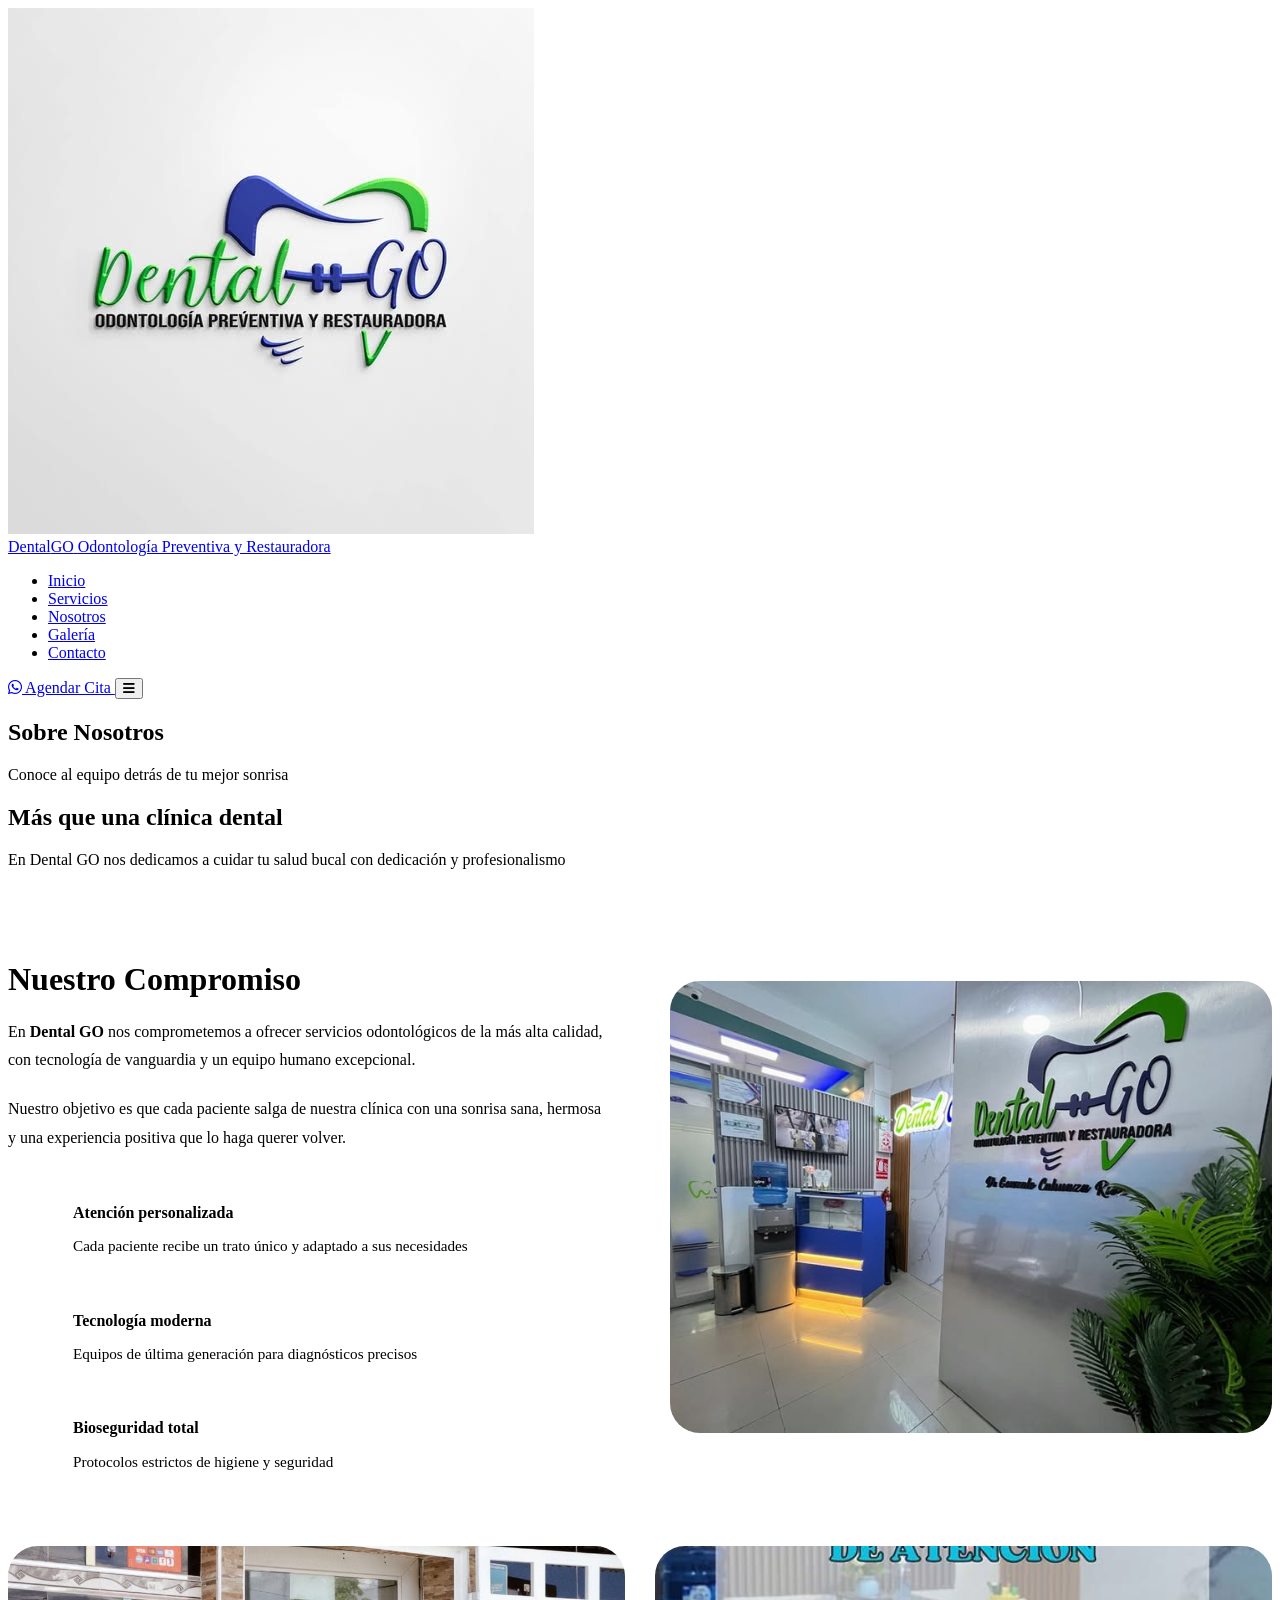
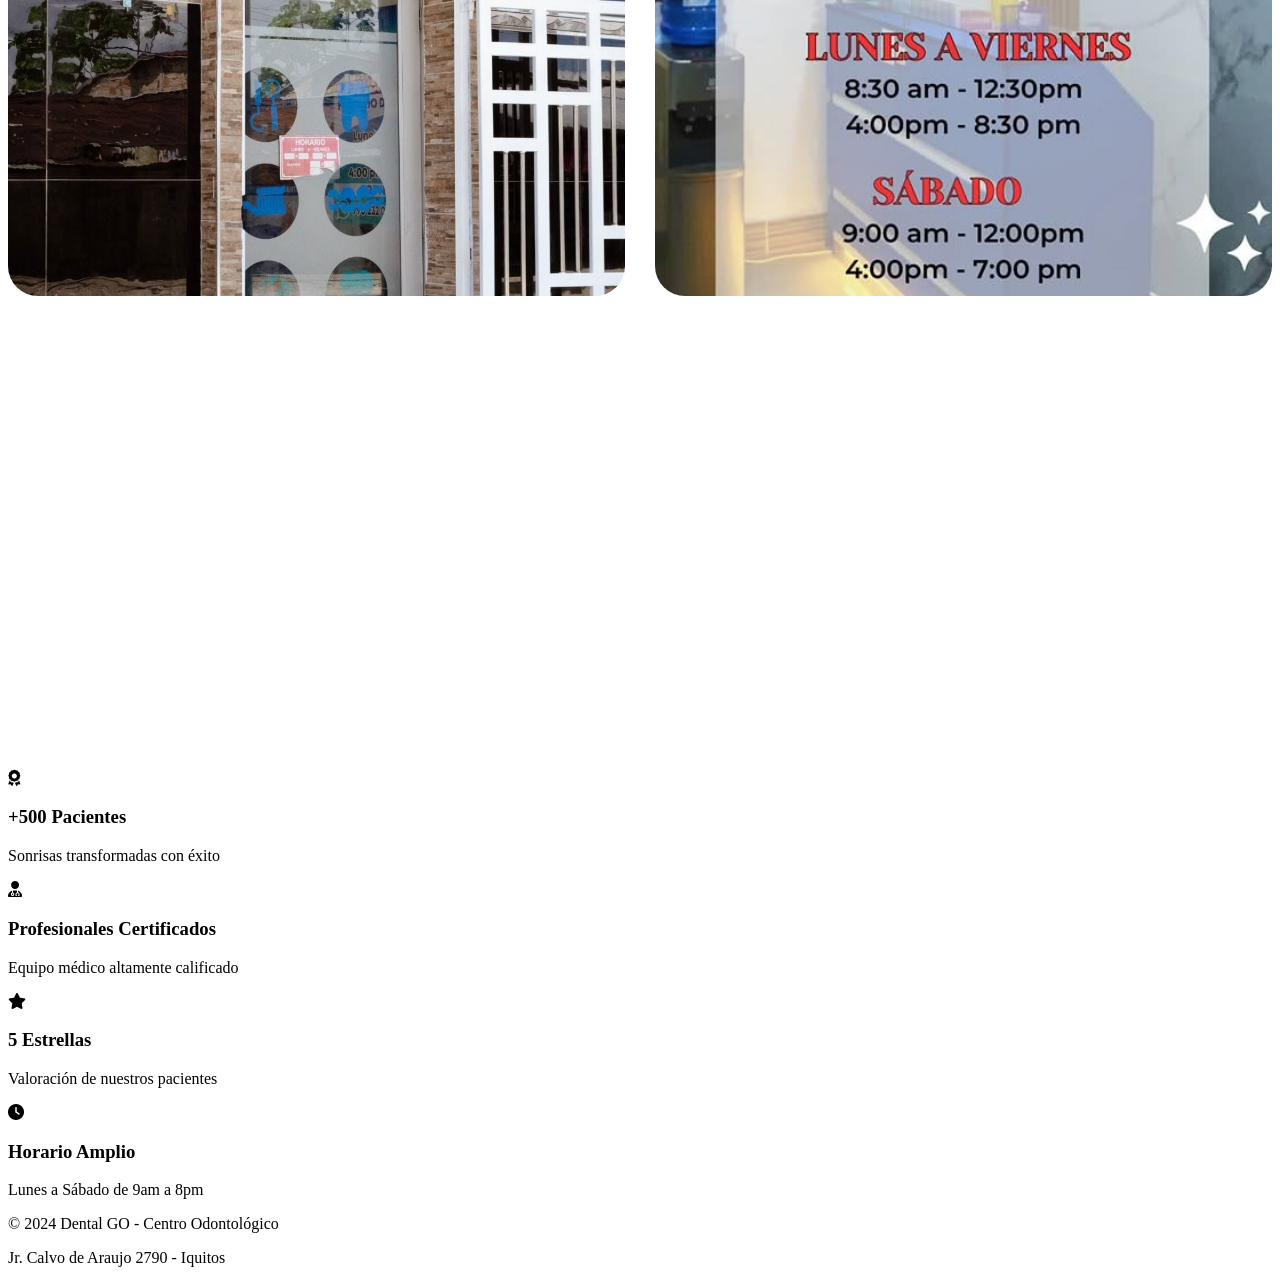
==== nosotros.html @ e7046953 "Sitio web completo Dental GO" ====
<!doctype html>
<html lang="es">
  <head>
    <meta charset="UTF-8" />
    <meta name="viewport" content="width=device-width, initial-scale=1.0" />
    <title>Nosotros - Dental GO</title>
    <link
      href="https://fonts.googleapis.com/css2?family=Poppins:wght@300;400;500;600;700;800&family=Dancing+Script:wght@700&display=swap"
      rel="stylesheet"
    />
    <link
      rel="stylesheet"
      href="https://cdnjs.cloudflare.com/ajax/libs/font-awesome/6.5.1/css/all.min.css"
    />
    <link rel="stylesheet" href="css/estilo.css" />
  </head>
  <body>
    <header class="header" id="header">
      <div class="container">
        <div class="header-contenido">
          <a href="index.html" class="logo">
            <img src="img/logo.jpg" alt="Dental GO Logo" class="logo-imagen" />
            <div class="logo-texto">
              <span class="logo-nombre"
                >Dental<span class="destacado">GO</span></span
              >
              <span class="logo-slogan"
                >Odontología Preventiva y Restauradora</span
              >
            </div>
          </a>
          <nav class="nav-principal" id="navPrincipal">
            <ul class="nav-menu">
              <li><a href="index.html">Inicio</a></li>
              <li><a href="servicios.html">Servicios</a></li>
              <li><a href="nosotros.html" class="activo">Nosotros</a></li>
              <li><a href="galeria.html">Galería</a></li>
              <li><a href="contacto.html">Contacto</a></li>
            </ul>
          </nav>
          <div class="acciones-header">
            <a
              href="https://wa.me/51990232032"
              target="_blank"
              class="btn-cita"
            >
              <i class="fab fa-whatsapp"></i> Agendar Cita
            </a>
            <button class="btn-menu-mobile" id="btnMenuMobile">
              <i class="fas fa-bars"></i>
            </button>
          </div>
        </div>
      </div>
    </header>

    <section class="pagina-hero">
      <div class="container">
        <h1>Sobre Nosotros</h1>
        <p>Conoce al equipo detrás de tu mejor sonrisa</p>
      </div>
    </section>

    <section class="pagina-contenido">
      <div class="container">
        <div class="seccion-encabezado">
          <h2>Más que una clínica dental</h2>
          <p>
            En Dental GO nos dedicamos a cuidar tu salud bucal con dedicación y
            profesionalismo
          </p>
        </div>

        <div
          style="
            display: grid;
            grid-template-columns: 1fr 1fr;
            gap: 60px;
            align-items: center;
            margin-top: 60px;
          "
        >
          <div>
            <h3
              style="
                color: var(--azul-primario);
                font-size: 2rem;
                margin-bottom: 20px;
              "
            >
              Nuestro Compromiso
            </h3>
            <p
              style="
                color: var(--gris-texto);
                line-height: 1.8;
                margin-bottom: 20px;
              "
            >
              En <strong>Dental GO</strong> nos comprometemos a ofrecer
              servicios odontológicos de la más alta calidad, con tecnología de
              vanguardia y un equipo humano excepcional.
            </p>
            <p
              style="
                color: var(--gris-texto);
                line-height: 1.8;
                margin-bottom: 30px;
              "
            >
              Nuestro objetivo es que cada paciente salga de nuestra clínica con
              una sonrisa sana, hermosa y una experiencia positiva que lo haga
              querer volver.
            </p>

            <div style="display: grid; gap: 20px">
              <div style="display: flex; gap: 15px; align-items: start">
                <div
                  style="
                    width: 50px;
                    height: 50px;
                    background: var(--gradiente-verde);
                    border-radius: 12px;
                    display: flex;
                    align-items: center;
                    justify-content: center;
                    color: white;
                    font-size: 1.3rem;
                    flex-shrink: 0;
                  "
                >
                  <i class="fas fa-check"></i>
                </div>
                <div>
                  <h4 style="color: var(--azul-primario); margin-bottom: 5px">
                    Atención personalizada
                  </h4>
                  <p style="color: var(--gris-texto); font-size: 0.95rem">
                    Cada paciente recibe un trato único y adaptado a sus
                    necesidades
                  </p>
                </div>
              </div>
              <div style="display: flex; gap: 15px; align-items: start">
                <div
                  style="
                    width: 50px;
                    height: 50px;
                    background: var(--gradiente-verde);
                    border-radius: 12px;
                    display: flex;
                    align-items: center;
                    justify-content: center;
                    color: white;
                    font-size: 1.3rem;
                    flex-shrink: 0;
                  "
                >
                  <i class="fas fa-check"></i>
                </div>
                <div>
                  <h4 style="color: var(--azul-primario); margin-bottom: 5px">
                    Tecnología moderna
                  </h4>
                  <p style="color: var(--gris-texto); font-size: 0.95rem">
                    Equipos de última generación para diagnósticos precisos
                  </p>
                </div>
              </div>
              <div style="display: flex; gap: 15px; align-items: start">
                <div
                  style="
                    width: 50px;
                    height: 50px;
                    background: var(--gradiente-verde);
                    border-radius: 12px;
                    display: flex;
                    align-items: center;
                    justify-content: center;
                    color: white;
                    font-size: 1.3rem;
                    flex-shrink: 0;
                  "
                >
                  <i class="fas fa-check"></i>
                </div>
                <div>
                  <h4 style="color: var(--azul-primario); margin-bottom: 5px">
                    Bioseguridad total
                  </h4>
                  <p style="color: var(--gris-texto); font-size: 0.95rem">
                    Protocolos estrictos de higiene y seguridad
                  </p>
                </div>
              </div>
            </div>
          </div>

          <!-- IMAGEN CONSULTORIO -->
          <div
            style="
              border-radius: 30px;
              overflow: hidden;
              box-shadow: var(--sombra-fuerte);
            "
          >
            <img
              src="img/consultorio-1.jpg"
              alt="Consultorio Dental GO"
              style="
                width: 100%;
                height: 100%;
                object-fit: cover;
                display: block;
              "
            />
          </div>
        </div>

        <!-- SEGUNDA SECCIÓN: ENTRADA Y HORARIO -->
        <div
          style="
            display: grid;
            grid-template-columns: 1fr 1fr;
            gap: 30px;
            margin-top: 60px;
          "
        >
          <div
            style="
              border-radius: 30px;
              overflow: hidden;
              box-shadow: var(--sombra-media);
            "
          >
            <img
              src="img/entrada.jpg"
              alt="Entrada Dental GO"
              style="
                width: 100%;
                height: 350px;
                object-fit: cover;
                display: block;
              "
            />
          </div>
          <div
            style="
              border-radius: 30px;
              overflow: hidden;
              box-shadow: var(--sombra-media);
            "
          >
            <img
              src="img/horario.jpg"
              alt="Horario Dental GO"
              style="
                width: 100%;
                height: 350px;
                object-fit: cover;
                display: block;
              "
            />
          </div>
        </div>

        <!-- TARJETA DEL DOCTOR -->
        <div
          style="
            background: var(--gradiente-azul);
            border-radius: 30px;
            padding: 50px 40px;
            color: white;
            text-align: center;
            margin-top: 60px;
            max-width: 700px;
            margin-left: auto;
            margin-right: auto;
          "
        >
          <div
            style="
              width: 120px;
              height: 120px;
              background: rgba(255, 255, 255, 0.15);
              border-radius: 50%;
              display: flex;
              align-items: center;
              justify-content: center;
              margin: 0 auto 25px;
              font-size: 3rem;
            "
          >
            <i class="fas fa-user-md"></i>
          </div>
          <h3 style="font-size: 1.8rem; margin-bottom: 10px">
            CD. Gonzalo Cahuaza Rios
          </h3>
          <p
            style="
              color: var(--verde-lima);
              font-weight: 600;
              margin-bottom: 20px;
              font-size: 1.1rem;
            "
          >
            Director Médico
          </p>
          <p style="color: rgba(255, 255, 255, 0.85); line-height: 1.8">
            Cirujano dentista con amplia experiencia en odontología preventiva y
            restauradora. Comprometido con la excelencia y la satisfacción de
            cada paciente.
          </p>
        </div>
      </div>
    </section>

    <section class="beneficios">
      <div class="container">
        <div class="grid-beneficios">
          <div class="beneficio-item">
            <div class="beneficio-icono"><i class="fas fa-award"></i></div>
            <h3>+500 Pacientes</h3>
            <p>Sonrisas transformadas con éxito</p>
          </div>
          <div class="beneficio-item">
            <div class="beneficio-icono"><i class="fas fa-user-md"></i></div>
            <h3>Profesionales Certificados</h3>
            <p>Equipo médico altamente calificado</p>
          </div>
          <div class="beneficio-item">
            <div class="beneficio-icono"><i class="fas fa-star"></i></div>
            <h3>5 Estrellas</h3>
            <p>Valoración de nuestros pacientes</p>
          </div>
          <div class="beneficio-item">
            <div class="beneficio-icono"><i class="fas fa-clock"></i></div>
            <h3>Horario Amplio</h3>
            <p>Lunes a Sábado de 9am a 8pm</p>
          </div>
        </div>
      </div>
    </section>

    <footer class="footer">
      <div class="container">
        <div class="footer-bottom" style="border: none; padding-top: 0">
          <p>&copy; 2024 Dental GO - Centro Odontológico</p>
          <p>Jr. Calvo de Araujo 2790 - Iquitos</p>
        </div>
      </div>
    </footer>
    <script src="js/app.js"></script>
  </body>
</html>
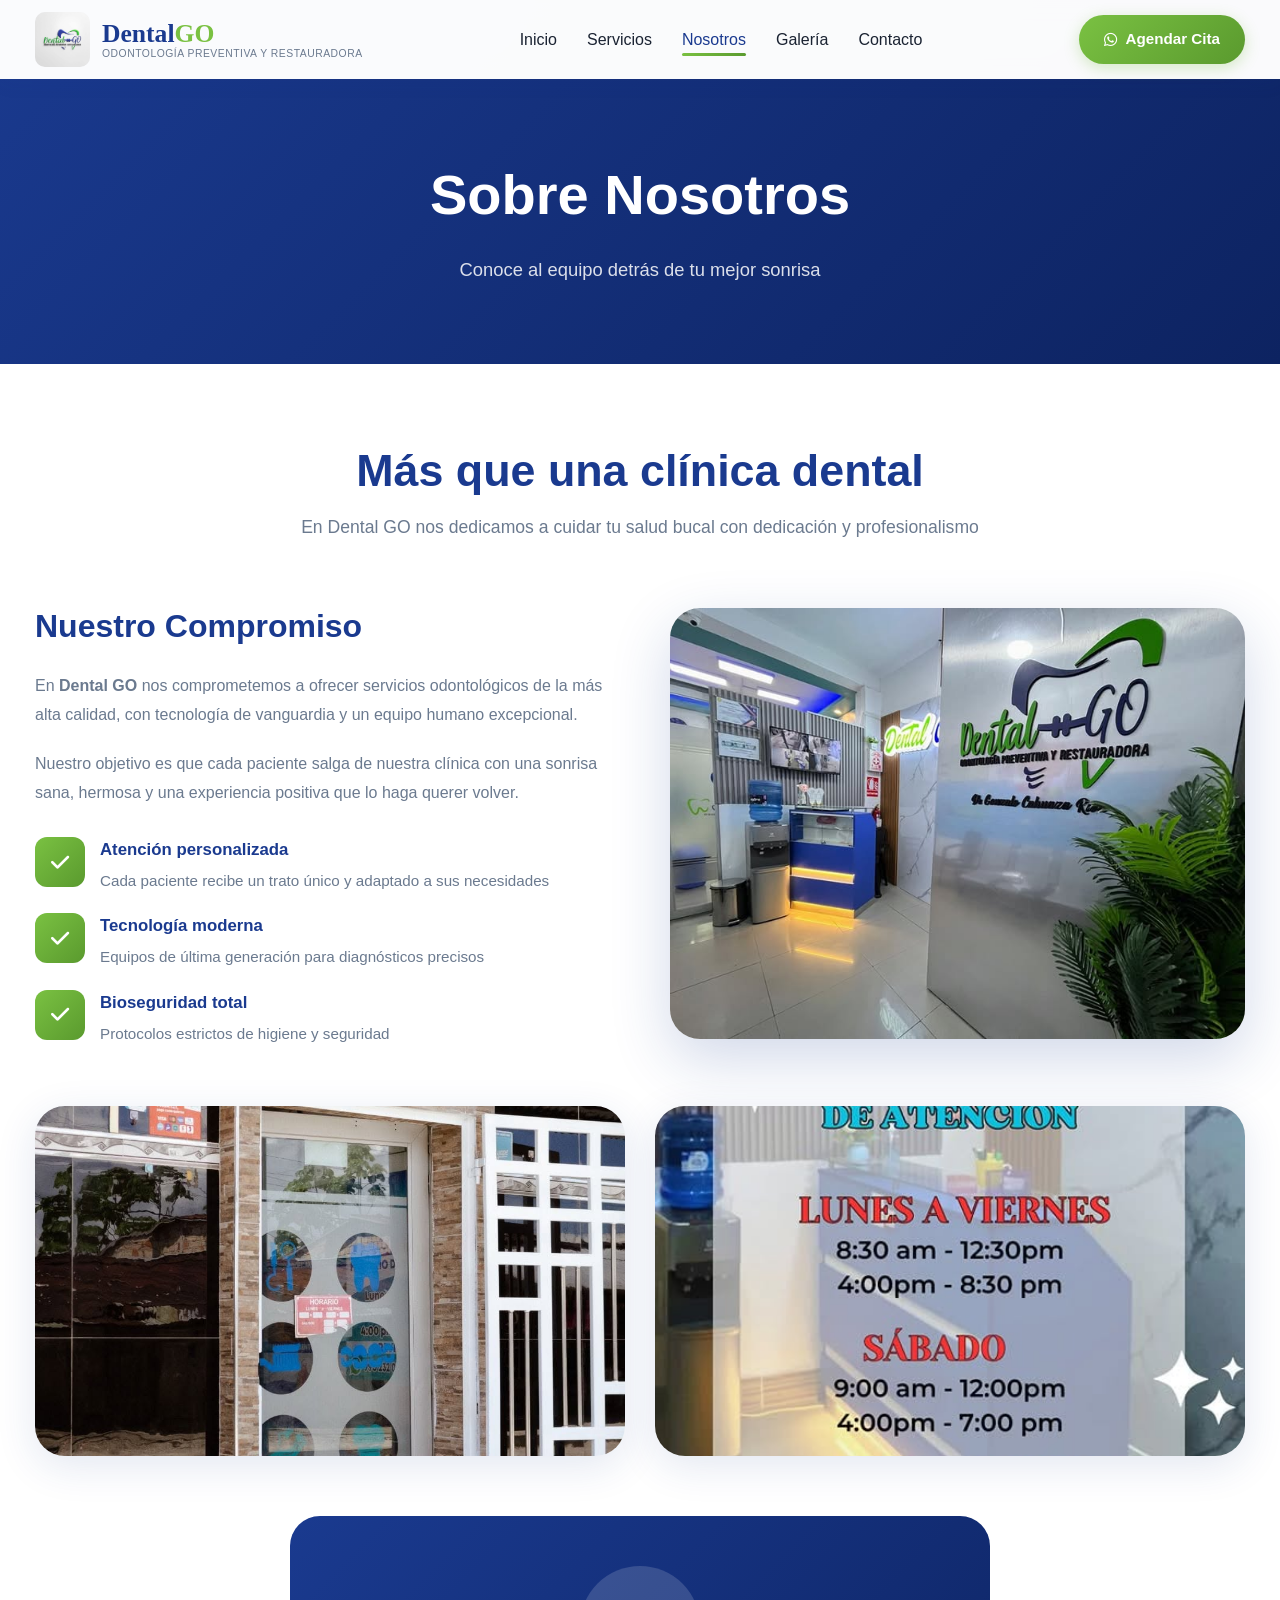
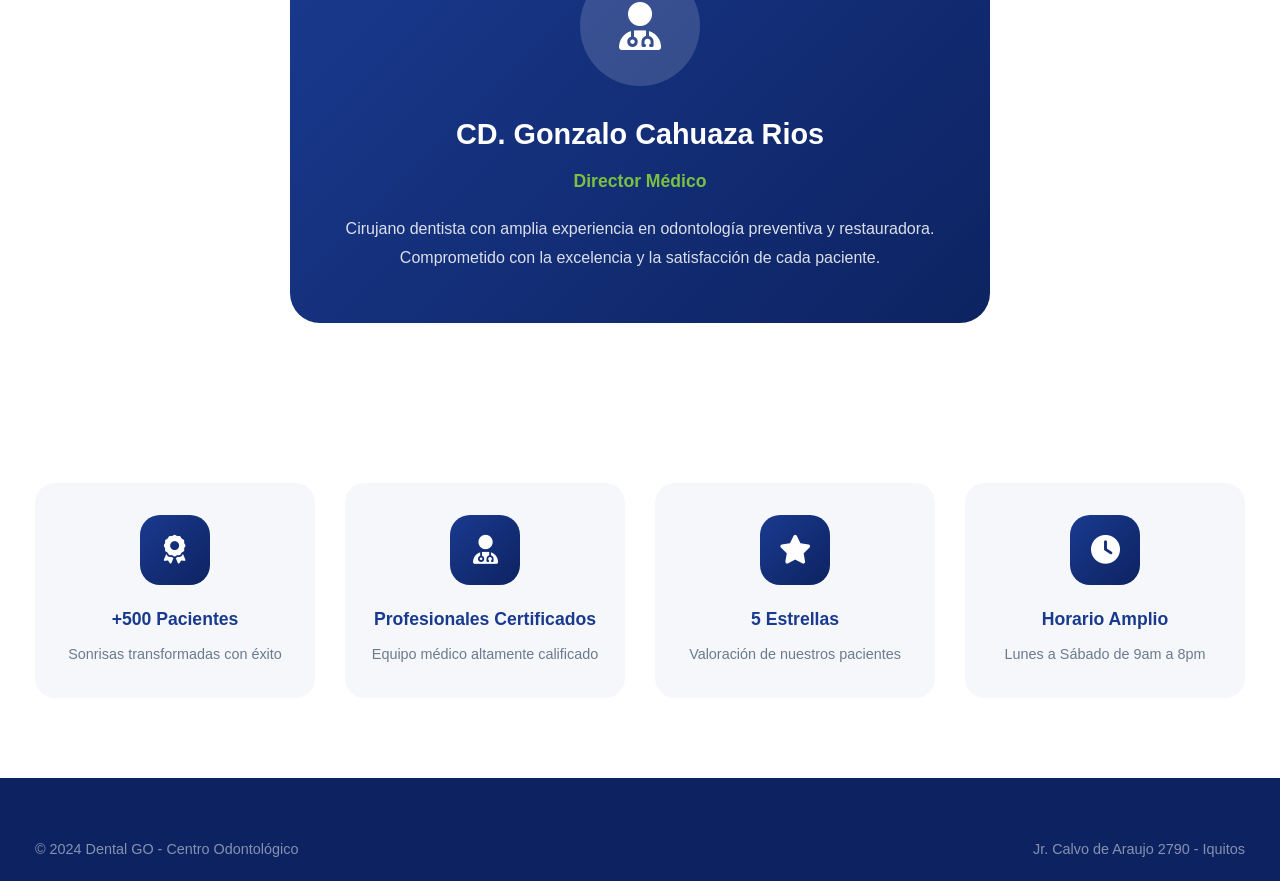
==== commit e7539c9e: "Optimizar responsive movil y limpiar estilos nosotros" ====
--- a/nosotros.html
+++ b/nosotros.html
@@ -71,242 +71,78 @@
           </p>
         </div>
 
-        <div
-          style="
-            display: grid;
-            grid-template-columns: 1fr 1fr;
-            gap: 60px;
-            align-items: center;
-            margin-top: 60px;
-          "
-        >
+        <div class="nosotros-grid">
           <div>
-            <h3
-              style="
-                color: var(--azul-primario);
-                font-size: 2rem;
-                margin-bottom: 20px;
-              "
-            >
-              Nuestro Compromiso
-            </h3>
-            <p
-              style="
-                color: var(--gris-texto);
-                line-height: 1.8;
-                margin-bottom: 20px;
-              "
-            >
+            <h3 class="nosotros-titulo">Nuestro Compromiso</h3>
+            <p class="nosotros-parrafo">
               En <strong>Dental GO</strong> nos comprometemos a ofrecer
               servicios odontológicos de la más alta calidad, con tecnología de
               vanguardia y un equipo humano excepcional.
             </p>
-            <p
-              style="
-                color: var(--gris-texto);
-                line-height: 1.8;
-                margin-bottom: 30px;
-              "
-            >
+            <p class="nosotros-parrafo">
               Nuestro objetivo es que cada paciente salga de nuestra clínica con
               una sonrisa sana, hermosa y una experiencia positiva que lo haga
               querer volver.
             </p>
 
-            <div style="display: grid; gap: 20px">
-              <div style="display: flex; gap: 15px; align-items: start">
-                <div
-                  style="
-                    width: 50px;
-                    height: 50px;
-                    background: var(--gradiente-verde);
-                    border-radius: 12px;
-                    display: flex;
-                    align-items: center;
-                    justify-content: center;
-                    color: white;
-                    font-size: 1.3rem;
-                    flex-shrink: 0;
-                  "
-                >
+            <div class="compromiso-lista">
+              <div class="compromiso-item">
+                <div class="compromiso-icono">
                   <i class="fas fa-check"></i>
                 </div>
                 <div>
-                  <h4 style="color: var(--azul-primario); margin-bottom: 5px">
-                    Atención personalizada
-                  </h4>
-                  <p style="color: var(--gris-texto); font-size: 0.95rem">
+                  <h4>Atención personalizada</h4>
+                  <p>
                     Cada paciente recibe un trato único y adaptado a sus
                     necesidades
                   </p>
                 </div>
               </div>
-              <div style="display: flex; gap: 15px; align-items: start">
-                <div
-                  style="
-                    width: 50px;
-                    height: 50px;
-                    background: var(--gradiente-verde);
-                    border-radius: 12px;
-                    display: flex;
-                    align-items: center;
-                    justify-content: center;
-                    color: white;
-                    font-size: 1.3rem;
-                    flex-shrink: 0;
-                  "
-                >
+              <div class="compromiso-item">
+                <div class="compromiso-icono">
                   <i class="fas fa-check"></i>
                 </div>
                 <div>
-                  <h4 style="color: var(--azul-primario); margin-bottom: 5px">
-                    Tecnología moderna
-                  </h4>
-                  <p style="color: var(--gris-texto); font-size: 0.95rem">
-                    Equipos de última generación para diagnósticos precisos
-                  </p>
+                  <h4>Tecnología moderna</h4>
+                  <p>Equipos de última generación para diagnósticos precisos</p>
                 </div>
               </div>
-              <div style="display: flex; gap: 15px; align-items: start">
-                <div
-                  style="
-                    width: 50px;
-                    height: 50px;
-                    background: var(--gradiente-verde);
-                    border-radius: 12px;
-                    display: flex;
-                    align-items: center;
-                    justify-content: center;
-                    color: white;
-                    font-size: 1.3rem;
-                    flex-shrink: 0;
-                  "
-                >
+              <div class="compromiso-item">
+                <div class="compromiso-icono">
                   <i class="fas fa-check"></i>
                 </div>
                 <div>
-                  <h4 style="color: var(--azul-primario); margin-bottom: 5px">
-                    Bioseguridad total
-                  </h4>
-                  <p style="color: var(--gris-texto); font-size: 0.95rem">
-                    Protocolos estrictos de higiene y seguridad
-                  </p>
+                  <h4>Bioseguridad total</h4>
+                  <p>Protocolos estrictos de higiene y seguridad</p>
                 </div>
               </div>
             </div>
           </div>
 
           <!-- IMAGEN CONSULTORIO -->
-          <div
-            style="
-              border-radius: 30px;
-              overflow: hidden;
-              box-shadow: var(--sombra-fuerte);
-            "
-          >
-            <img
-              src="img/consultorio-1.jpg"
-              alt="Consultorio Dental GO"
-              style="
-                width: 100%;
-                height: 100%;
-                object-fit: cover;
-                display: block;
-              "
-            />
+          <div class="nosotros-imagen-principal">
+            <img src="img/consultorio-1.jpg" alt="Consultorio Dental GO" />
           </div>
         </div>
 
         <!-- SEGUNDA SECCIÓN: ENTRADA Y HORARIO -->
-        <div
-          style="
-            display: grid;
-            grid-template-columns: 1fr 1fr;
-            gap: 30px;
-            margin-top: 60px;
-          "
-        >
-          <div
-            style="
-              border-radius: 30px;
-              overflow: hidden;
-              box-shadow: var(--sombra-media);
-            "
-          >
-            <img
-              src="img/entrada.jpg"
-              alt="Entrada Dental GO"
-              style="
-                width: 100%;
-                height: 350px;
-                object-fit: cover;
-                display: block;
-              "
-            />
+        <div class="nosotros-grid-2">
+          <div class="nosotros-imagen-secundaria">
+            <img src="img/entrada.jpg" alt="Entrada Dental GO" />
           </div>
-          <div
-            style="
-              border-radius: 30px;
-              overflow: hidden;
-              box-shadow: var(--sombra-media);
-            "
-          >
-            <img
-              src="img/horario.jpg"
-              alt="Horario Dental GO"
-              style="
-                width: 100%;
-                height: 350px;
-                object-fit: cover;
-                display: block;
-              "
-            />
+          <div class="nosotros-imagen-secundaria">
+            <img src="img/horario.jpg" alt="Horario Dental GO" />
           </div>
         </div>
 
         <!-- TARJETA DEL DOCTOR -->
-        <div
-          style="
-            background: var(--gradiente-azul);
-            border-radius: 30px;
-            padding: 50px 40px;
-            color: white;
-            text-align: center;
-            margin-top: 60px;
-            max-width: 700px;
-            margin-left: auto;
-            margin-right: auto;
-          "
-        >
-          <div
-            style="
-              width: 120px;
-              height: 120px;
-              background: rgba(255, 255, 255, 0.15);
-              border-radius: 50%;
-              display: flex;
-              align-items: center;
-              justify-content: center;
-              margin: 0 auto 25px;
-              font-size: 3rem;
-            "
-          >
+        <div class="doctor-card">
+          <div class="doctor-icono">
             <i class="fas fa-user-md"></i>
           </div>
-          <h3 style="font-size: 1.8rem; margin-bottom: 10px">
-            CD. Gonzalo Cahuaza Rios
-          </h3>
-          <p
-            style="
-              color: var(--verde-lima);
-              font-weight: 600;
-              margin-bottom: 20px;
-              font-size: 1.1rem;
-            "
-          >
-            Director Médico
-          </p>
-          <p style="color: rgba(255, 255, 255, 0.85); line-height: 1.8">
+          <h3>CD. Gonzalo Cahuaza Rios</h3>
+          <p class="doctor-cargo">Director Médico</p>
+          <p class="doctor-descripcion">
             Cirujano dentista con amplia experiencia en odontología preventiva y
             restauradora. Comprometido con la excelencia y la satisfacción de
             cada paciente.
--- a/css/estilo.css
+++ b/css/estilo.css
@@ -0,0 +1,1455 @@
+/* RESET Y VARIABLES */
+* {
+    margin: 0;
+    padding: 0;
+    box-sizing: border-box;
+}
+
+:root {
+    --azul-primario: #1a3a8f;
+    --azul-oscuro: #0d2361;
+    --azul-claro: #4a6fd4;
+    --verde-lima: #7ac142;
+    --verde-oscuro: #5a9a2e;
+    --blanco: #ffffff;
+    --gris-claro: #f5f7fa;
+    --gris-medio: #e0e6ed;
+    --gris-texto: #6b7a8f;
+    --negro: #1a2332;
+    --gradiente-azul: linear-gradient(135deg, #1a3a8f 0%, #0d2361 100%);
+    --gradiente-verde: linear-gradient(135deg, #7ac142 0%, #5a9a2e 100%);
+    --sombra-suave: 0 5px 20px rgba(26, 58, 143, 0.08);
+    --sombra-media: 0 10px 40px rgba(26, 58, 143, 0.12);
+    --sombra-fuerte: 0 20px 60px rgba(26, 58, 143, 0.2);
+    --transicion: all 0.35s cubic-bezier(0.4, 0, 0.2, 1);
+}
+
+html {
+    scroll-behavior: smooth;
+}
+
+body {
+    font-family: 'Poppins', sans-serif;
+    background: var(--blanco);
+    color: var(--negro);
+    line-height: 1.6;
+    overflow-x: hidden;
+}
+
+.container {
+    max-width: 1250px;
+    margin: 0 auto;
+    padding: 0 20px;
+}
+
+/* ============================================ */
+/* HEADER */
+/* ============================================ */
+.header {
+    position: fixed;
+    top: 0;
+    left: 0;
+    width: 100%;
+    z-index: 1000;
+    background: rgba(255, 255, 255, 0.98);
+    backdrop-filter: blur(10px);
+    box-shadow: 0 2px 20px rgba(26, 58, 143, 0.08);
+    transition: var(--transicion);
+}
+
+.header.scroll {
+    box-shadow: 0 5px 30px rgba(26, 58, 143, 0.15);
+}
+
+.header-contenido {
+    display: flex;
+    justify-content: space-between;
+    align-items: center;
+    padding: 12px 0;
+    gap: 20px;
+}
+
+.logo {
+    display: flex;
+    align-items: center;
+    gap: 12px;
+    text-decoration: none;
+    flex-shrink: 0;
+}
+
+/* Logo con imagen */
+.logo-imagen {
+    height: 55px;
+    width: 55px;
+    object-fit: contain;
+    border-radius: 10px;
+    transition: var(--transicion);
+    mix-blend-mode: multiply;
+    background: transparent;
+}
+
+.logo:hover .logo-imagen {
+    transform: scale(1.05);
+}
+
+.logo-texto {
+    display: flex;
+    flex-direction: column;
+    line-height: 1.1;
+}
+
+.logo-nombre {
+    font-size: 1.6rem;
+    font-weight: 800;
+    color: var(--azul-primario);
+    font-family: 'Dancing Script', cursive;
+}
+
+.logo-nombre .destacado {
+    color: var(--verde-lima);
+}
+
+.logo-slogan {
+    font-size: 0.65rem;
+    color: var(--gris-texto);
+    font-weight: 500;
+    letter-spacing: 0.5px;
+    text-transform: uppercase;
+}
+
+.nav-menu {
+    display: flex;
+    list-style: none;
+    gap: 30px;
+    align-items: center;
+}
+
+.nav-menu a {
+    color: var(--negro);
+    text-decoration: none;
+    font-weight: 500;
+    font-size: 1rem;
+    position: relative;
+    padding: 8px 0;
+    transition: var(--transicion);
+}
+
+.nav-menu a::after {
+    content: '';
+    position: absolute;
+    bottom: 0;
+    left: 0;
+    width: 0;
+    height: 3px;
+    background: var(--gradiente-verde);
+    border-radius: 3px;
+    transition: var(--transicion);
+}
+
+.nav-menu a:hover,
+.nav-menu a.activo {
+    color: var(--azul-primario);
+}
+
+.nav-menu a:hover::after,
+.nav-menu a.activo::after {
+    width: 100%;
+}
+
+.acciones-header {
+    display: flex;
+    align-items: center;
+    gap: 15px;
+}
+
+.btn-cita {
+    display: inline-flex;
+    align-items: center;
+    gap: 8px;
+    padding: 12px 25px;
+    background: var(--gradiente-verde);
+    color: var(--blanco);
+    text-decoration: none;
+    border-radius: 50px;
+    font-weight: 600;
+    font-size: 0.95rem;
+    transition: var(--transicion);
+    box-shadow: 0 4px 15px rgba(122, 193, 66, 0.3);
+}
+
+.btn-cita:hover {
+    transform: translateY(-2px);
+    box-shadow: 0 8px 25px rgba(122, 193, 66, 0.4);
+}
+
+.btn-menu-mobile {
+    display: none;
+    background: none;
+    border: none;
+    font-size: 1.5rem;
+    color: var(--azul-primario);
+    cursor: pointer;
+}
+
+/* ============================================ */
+/* HERO */
+/* ============================================ */
+.hero {
+    min-height: 100vh;
+    padding: 130px 0 60px;
+    position: relative;
+    overflow: hidden;
+    background: linear-gradient(135deg, #f5f7fa 0%, #e8f0fe 100%);
+}
+
+.hero-contenido {
+    display: grid;
+    grid-template-columns: 1.2fr 1fr;
+    gap: 60px;
+    align-items: center;
+    position: relative;
+    z-index: 1;
+}
+
+.hero-texto {
+    animation: fadeInUp 1s ease;
+}
+
+.hero-titulo {
+    font-size: 3.8rem;
+    font-weight: 800;
+    line-height: 1.1;
+    color: var(--azul-primario);
+    margin-bottom: 25px;
+}
+
+.hero-titulo .texto-destacado {
+    color: var(--verde-lima);
+}
+
+.hero-descripcion {
+    font-size: 1.15rem;
+    color: var(--gris-texto);
+    max-width: 550px;
+    margin-bottom: 35px;
+    line-height: 1.8;
+}
+
+.hero-botones {
+    display: flex;
+    gap: 15px;
+    flex-wrap: wrap;
+    margin-bottom: 40px;
+}
+
+.btn-primario {
+    display: inline-flex;
+    align-items: center;
+    gap: 10px;
+    padding: 16px 35px;
+    background: var(--gradiente-azul);
+    color: var(--blanco);
+    text-decoration: none;
+    border-radius: 50px;
+    font-weight: 600;
+    font-size: 1rem;
+    border: none;
+    cursor: pointer;
+    transition: var(--transicion);
+    box-shadow: 0 8px 25px rgba(26, 58, 143, 0.25);
+}
+
+.btn-primario:hover {
+    transform: translateY(-3px);
+    box-shadow: 0 15px 35px rgba(26, 58, 143, 0.35);
+}
+
+.btn-secundario {
+    display: inline-flex;
+    align-items: center;
+    gap: 10px;
+    padding: 16px 35px;
+    background: var(--blanco);
+    color: var(--azul-primario);
+    text-decoration: none;
+    border-radius: 50px;
+    font-weight: 600;
+    font-size: 1rem;
+    border: 2px solid var(--gris-medio);
+    cursor: pointer;
+    transition: var(--transicion);
+}
+
+.btn-secundario:hover {
+    border-color: var(--azul-primario);
+    transform: translateY(-3px);
+    box-shadow: var(--sombra-media);
+}
+
+.hero-info {
+    display: flex;
+    gap: 30px;
+    flex-wrap: wrap;
+}
+
+.hero-info-item {
+    display: flex;
+    align-items: center;
+    gap: 12px;
+}
+
+.hero-info-item i {
+    width: 45px;
+    height: 45px;
+    background: var(--gradiente-verde);
+    color: var(--blanco);
+    border-radius: 12px;
+    display: flex;
+    align-items: center;
+    justify-content: center;
+    font-size: 1.2rem;
+}
+
+.hero-info-item div {
+    display: flex;
+    flex-direction: column;
+    line-height: 1.3;
+}
+
+.hero-info-item strong {
+    color: var(--azul-primario);
+    font-size: 0.95rem;
+}
+
+.hero-info-item span {
+    color: var(--gris-texto);
+    font-size: 0.8rem;
+}
+
+.hero-imagen {
+    display: flex;
+    justify-content: center;
+    align-items: center;
+    position: relative;
+}
+
+.hero-imagen-contenedor {
+    position: relative;
+    width: 100%;
+    max-width: 450px;
+}
+
+.circulo-decorativo {
+    position: absolute;
+    border-radius: 50%;
+    z-index: 0;
+}
+
+.circulo-1 {
+    width: 300px;
+    height: 300px;
+    background: var(--gradiente-azul);
+    top: -30px;
+    right: -30px;
+    opacity: 0.15;
+    animation: flotar 6s ease-in-out infinite;
+}
+
+.circulo-2 {
+    width: 200px;
+    height: 200px;
+    background: var(--gradiente-verde);
+    bottom: -20px;
+    left: -20px;
+    opacity: 0.2;
+    animation: flotar 8s ease-in-out infinite reverse;
+}
+
+/* Banner del hero */
+.hero-banner {
+    width: 100%;
+    max-width: 500px;
+    border-radius: 30px;
+    box-shadow: var(--sombra-fuerte);
+    position: relative;
+    z-index: 1;
+    object-fit: cover;
+    display: block;
+    transition: var(--transicion);
+}
+
+.hero-banner:hover {
+    transform: scale(1.02);
+}
+
+/* ============================================ */
+/* ANIMACIONES */
+/* ============================================ */
+@keyframes fadeInUp {
+    from {
+        opacity: 0;
+        transform: translateY(30px);
+    }
+    to {
+        opacity: 1;
+        transform: translateY(0);
+    }
+}
+
+@keyframes flotar {
+    0%, 100% { transform: translateY(0); }
+    50% { transform: translateY(-20px); }
+}
+
+@keyframes pulso {
+    0%, 100% { box-shadow: 0 10px 30px rgba(37, 211, 102, 0.4); }
+    50% { box-shadow: 0 10px 30px rgba(37, 211, 102, 0.7), 0 0 0 15px rgba(37, 211, 102, 0.1); }
+}
+
+/* ============================================ */
+/* BENEFICIOS */
+/* ============================================ */
+.beneficios {
+    padding: 80px 0;
+    background: var(--blanco);
+}
+
+.grid-beneficios {
+    display: grid;
+    grid-template-columns: repeat(4, 1fr);
+    gap: 30px;
+}
+
+.beneficio-item {
+    text-align: center;
+    padding: 30px 20px;
+    border-radius: 20px;
+    background: var(--gris-claro);
+    transition: var(--transicion);
+    border: 2px solid transparent;
+}
+
+.beneficio-item:hover {
+    transform: translateY(-10px);
+    border-color: var(--verde-lima);
+    background: var(--blanco);
+    box-shadow: var(--sombra-media);
+}
+
+.beneficio-icono {
+    width: 70px;
+    height: 70px;
+    background: var(--gradiente-azul);
+    border-radius: 20px;
+    display: flex;
+    align-items: center;
+    justify-content: center;
+    color: var(--blanco);
+    font-size: 1.8rem;
+    margin: 0 auto 20px;
+    transition: var(--transicion);
+}
+
+.beneficio-item:hover .beneficio-icono {
+    background: var(--gradiente-verde);
+    transform: rotate(-5deg) scale(1.1);
+}
+
+.beneficio-item h3 {
+    color: var(--azul-primario);
+    font-size: 1.1rem;
+    margin-bottom: 10px;
+}
+
+.beneficio-item p {
+    color: var(--gris-texto);
+    font-size: 0.9rem;
+}
+
+/* ============================================ */
+/* SECCIÓN ENCABEZADO */
+/* ============================================ */
+.seccion-encabezado {
+    text-align: center;
+    max-width: 700px;
+    margin: 0 auto 60px;
+}
+
+.seccion-encabezado h2 {
+    font-size: 2.8rem;
+    font-weight: 800;
+    color: var(--azul-primario);
+    margin-bottom: 15px;
+    line-height: 1.2;
+}
+
+.seccion-encabezado p {
+    color: var(--gris-texto);
+    font-size: 1.1rem;
+}
+
+/* ============================================ */
+/* SERVICIOS */
+/* ============================================ */
+.servicios {
+    padding: 80px 0;
+    background: var(--gris-claro);
+}
+
+.grid-servicios {
+    display: grid;
+    grid-template-columns: repeat(3, 1fr);
+    gap: 30px;
+}
+
+.servicio-card {
+    background: var(--blanco);
+    border-radius: 20px;
+    overflow: hidden;
+    box-shadow: var(--sombra-suave);
+    transition: var(--transicion);
+    border: 2px solid transparent;
+}
+
+.servicio-card:hover {
+    transform: translateY(-10px);
+    box-shadow: var(--sombra-fuerte);
+    border-color: var(--verde-lima);
+}
+
+.servicio-imagen {
+    height: 180px;
+    background: var(--gradiente-azul);
+    display: flex;
+    align-items: center;
+    justify-content: center;
+    color: var(--blanco);
+    font-size: 3.5rem;
+    overflow: hidden;
+    position: relative;
+}
+
+.servicio-card:hover .servicio-imagen {
+    background: var(--gradiente-verde);
+}
+
+/* Imagen dentro de servicio */
+.servicio-imagen img {
+    width: 100%;
+    height: 100%;
+    object-fit: cover;
+    display: block;
+    transition: var(--transicion);
+}
+
+.servicio-card:hover .servicio-imagen img {
+    transform: scale(1.1);
+}
+
+.servicio-info {
+    padding: 30px;
+}
+
+.servicio-info h3 {
+    color: var(--azul-primario);
+    font-size: 1.3rem;
+    margin-bottom: 10px;
+}
+
+.servicio-info p {
+    color: var(--gris-texto);
+    font-size: 0.95rem;
+    margin-bottom: 20px;
+    line-height: 1.7;
+}
+
+.servicio-link {
+    display: inline-flex;
+    align-items: center;
+    gap: 8px;
+    color: var(--verde-oscuro);
+    text-decoration: none;
+    font-weight: 600;
+    font-size: 0.95rem;
+    transition: var(--transicion);
+}
+
+.servicio-link:hover {
+    gap: 15px;
+    color: var(--verde-lima);
+}
+
+/* ============================================ */
+/* GALERÍA */
+/* ============================================ */
+.galeria {
+    padding: 80px 0;
+    background: var(--blanco);
+}
+
+.grid-galeria {
+    display: grid;
+    grid-template-columns: repeat(4, 1fr);
+    gap: 20px;
+    margin-bottom: 40px;
+}
+
+.galeria-item {
+    position: relative;
+    border-radius: 20px;
+    overflow: hidden;
+    aspect-ratio: 1;
+    cursor: pointer;
+    transition: var(--transicion);
+}
+
+.galeria-item:hover {
+    transform: scale(1.03);
+    box-shadow: var(--sombra-fuerte);
+}
+
+.galeria-imagen {
+    width: 100%;
+    height: 100%;
+    object-fit: cover;
+    display: block;
+    transition: var(--transicion);
+}
+
+.galeria-item:hover .galeria-imagen {
+    transform: scale(1.1);
+}
+
+.galeria-overlay {
+    position: absolute;
+    bottom: 0;
+    left: 0;
+    right: 0;
+    padding: 30px 20px 20px;
+    background: linear-gradient(to top, rgba(0,0,0,0.8), transparent);
+    color: var(--blanco);
+    transform: translateY(100%);
+    transition: var(--transicion);
+}
+
+.galeria-item:hover .galeria-overlay {
+    transform: translateY(0);
+}
+
+.galeria-overlay h4 {
+    font-size: 1.1rem;
+    margin-bottom: 5px;
+}
+
+.galeria-overlay p {
+    font-size: 0.85rem;
+    opacity: 0.9;
+}
+
+.galeria-cta {
+    text-align: center;
+}
+
+/* ============================================ */
+/* CTA FINAL */
+/* ============================================ */
+.cta-final {
+    padding: 80px 0;
+    background: var(--gradiente-azul);
+    position: relative;
+    overflow: hidden;
+}
+
+.cta-contenido {
+    display: flex;
+    justify-content: space-between;
+    align-items: center;
+    gap: 40px;
+    position: relative;
+    z-index: 1;
+    flex-wrap: wrap;
+}
+
+.cta-texto h2 {
+    color: var(--blanco);
+    font-size: 2.5rem;
+    margin-bottom: 10px;
+}
+
+.cta-texto p {
+    color: rgba(255, 255, 255, 0.85);
+    font-size: 1.1rem;
+}
+
+.cta-botones {
+    display: flex;
+    gap: 15px;
+    flex-wrap: wrap;
+}
+
+.btn-blanco {
+    display: inline-flex;
+    align-items: center;
+    gap: 10px;
+    padding: 16px 35px;
+    background: var(--blanco);
+    color: var(--azul-primario);
+    text-decoration: none;
+    border-radius: 50px;
+    font-weight: 700;
+    transition: var(--transicion);
+}
+
+.btn-blanco:hover {
+    transform: translateY(-3px);
+    box-shadow: 0 15px 40px rgba(0,0,0,0.25);
+}
+
+.btn-outline-blanco {
+    display: inline-flex;
+    align-items: center;
+    gap: 10px;
+    padding: 16px 35px;
+    background: transparent;
+    color: var(--blanco);
+    text-decoration: none;
+    border-radius: 50px;
+    font-weight: 700;
+    border: 2px solid rgba(255, 255, 255, 0.4);
+    transition: var(--transicion);
+}
+
+.btn-outline-blanco:hover {
+    background: rgba(255, 255, 255, 0.1);
+    border-color: var(--blanco);
+    transform: translateY(-3px);
+}
+
+/* ============================================ */
+/* FOOTER */
+/* ============================================ */
+.footer {
+    background: var(--azul-oscuro);
+    color: var(--blanco);
+    padding: 60px 0 20px;
+}
+
+.grid-footer {
+    display: grid;
+    grid-template-columns: 2fr 1fr 1fr 1.5fr;
+    gap: 40px;
+    margin-bottom: 40px;
+}
+
+.logo-footer {
+    display: flex;
+    align-items: center;
+    gap: 10px;
+    font-size: 1.8rem;
+    font-weight: 800;
+    font-family: 'Dancing Script', cursive;
+    margin-bottom: 15px;
+}
+
+.logo-footer i {
+    color: var(--verde-lima);
+}
+
+.logo-footer .destacado {
+    color: var(--verde-lima);
+}
+
+.footer-columna p {
+    color: rgba(255, 255, 255, 0.7);
+    line-height: 1.8;
+    font-size: 0.95rem;
+}
+
+.footer-columna h4 {
+    margin-bottom: 20px;
+    color: var(--verde-lima);
+    font-size: 1.1rem;
+}
+
+.footer-columna ul {
+    list-style: none;
+}
+
+.footer-columna ul li {
+    margin-bottom: 12px;
+}
+
+.footer-columna ul li a {
+    color: rgba(255, 255, 255, 0.7);
+    text-decoration: none;
+    transition: var(--transicion);
+    font-size: 0.95rem;
+}
+
+.footer-columna ul li a:hover {
+    color: var(--verde-lima);
+    padding-left: 5px;
+}
+
+.contacto-lista li {
+    display: flex;
+    gap: 12px;
+    color: rgba(255, 255, 255, 0.7);
+    font-size: 0.95rem;
+    align-items: flex-start;
+}
+
+.contacto-lista li i {
+    color: var(--verde-lima);
+    margin-top: 4px;
+    width: 20px;
+}
+
+.redes-sociales {
+    display: flex;
+    gap: 12px;
+    margin-top: 20px;
+}
+
+.redes-sociales a {
+    width: 42px;
+    height: 42px;
+    background: rgba(255, 255, 255, 0.1);
+    border-radius: 12px;
+    display: flex;
+    align-items: center;
+    justify-content: center;
+    color: var(--blanco);
+    text-decoration: none;
+    transition: var(--transicion);
+}
+
+.redes-sociales a:hover {
+    background: var(--verde-lima);
+    transform: translateY(-3px);
+}
+
+.footer-bottom {
+    padding-top: 20px;
+    border-top: 1px solid rgba(255, 255, 255, 0.1);
+    display: flex;
+    justify-content: space-between;
+    color: rgba(255, 255, 255, 0.5);
+    font-size: 0.9rem;
+    flex-wrap: wrap;
+    gap: 10px;
+}
+
+/* ============================================ */
+/* PÁGINAS INTERNAS */
+/* ============================================ */
+.pagina-hero {
+    padding: 150px 0 80px;
+    background: var(--gradiente-azul);
+    text-align: center;
+    color: var(--blanco);
+    position: relative;
+    overflow: hidden;
+}
+
+.pagina-hero h1 {
+    font-size: 3.5rem;
+    font-weight: 800;
+    margin-bottom: 15px;
+}
+
+.pagina-hero p {
+    color: rgba(255, 255, 255, 0.85);
+    font-size: 1.15rem;
+    max-width: 600px;
+    margin: 0 auto;
+}
+
+.pagina-contenido {
+    padding: 80px 0;
+}
+
+/* ============================================ */
+/* RESPONSIVE OPTIMIZADO - DENTAL GO */
+/* ============================================ */
+
+/* ========== TABLETS (hasta 1024px) ========== */
+@media (max-width: 1024px) {
+    .hero-titulo { font-size: 3rem; }
+    .hero-contenido { grid-template-columns: 1fr; text-align: center; }
+    .hero-descripcion { margin: 0 auto 35px; }
+    .hero-botones, .hero-info { justify-content: center; }
+    .grid-beneficios { grid-template-columns: repeat(2, 1fr); }
+    .grid-servicios { grid-template-columns: repeat(2, 1fr); }
+    .grid-galeria { grid-template-columns: repeat(2, 1fr); }
+    .grid-footer { grid-template-columns: repeat(2, 1fr); }
+    .nav-menu { gap: 20px; }
+    .nav-menu a { font-size: 0.9rem; }
+
+    .pagina-contenido .container > div[style*="grid-template-columns"] {
+        grid-template-columns: 1fr !important;
+        gap: 30px !important;
+    }
+}
+
+/* ========== MÓVILES GRANDES (hasta 768px) ========== */
+@media (max-width: 768px) {
+
+    /* ----- HEADER ----- */
+    .header-contenido {
+        padding: 8px 0;
+        gap: 8px;
+    }
+
+    .logo {
+        gap: 8px;
+        flex-shrink: 0;
+    }
+
+    /* LOGO MÁS PEQUEÑO EN MÓVIL */
+    .logo-imagen {
+        height: 42px;
+        width: 42px;
+        object-fit: contain;
+        border-radius: 8px;
+    }
+
+    .logo-texto {
+        line-height: 1;
+    }
+
+    .logo-nombre {
+        font-size: 1.2rem;
+    }
+
+    /* OCULTAR EL SLOGAN EN MÓVIL */
+    .logo-slogan {
+        display: none;
+    }
+
+    /* BOTÓN AGENDAR CITA MÁS PEQUEÑO */
+    .btn-cita {
+        padding: 8px 14px;
+        font-size: 0.78rem;
+        gap: 5px;
+    }
+
+    .btn-cita i {
+        font-size: 0.85rem;
+    }
+
+    /* ----- MENÚ HAMBURGUESA ----- */
+    .nav-principal {
+        position: absolute;
+        top: 100%;
+        left: 0;
+        right: 0;
+        background: var(--blanco);
+        padding: 15px 20px;
+        box-shadow: 0 10px 30px rgba(0,0,0,0.15);
+        display: none;
+        border-top: 1px solid var(--gris-medio);
+        z-index: 999;
+    }
+
+    .nav-principal.abierto {
+        display: block;
+    }
+
+    .nav-menu {
+        flex-direction: column;
+        gap: 5px;
+        align-items: flex-start;
+    }
+
+    .nav-menu li {
+        width: 100%;
+    }
+
+    .nav-menu a {
+        font-size: 1rem;
+        padding: 12px 0;
+        width: 100%;
+        display: block;
+        border-bottom: 1px solid var(--gris-claro);
+    }
+
+    .nav-menu li:last-child a {
+        border-bottom: none;
+    }
+
+    .btn-menu-mobile {
+        display: block;
+        font-size: 1.3rem;
+        padding: 5px;
+        color: var(--azul-primario);
+    }
+
+    /* ----- HERO ----- */
+    .hero {
+        padding: 90px 0 40px;
+        min-height: auto;
+    }
+
+    .hero-titulo {
+        font-size: 2rem;
+        line-height: 1.15;
+    }
+
+    .hero-descripcion {
+        font-size: 0.98rem;
+        line-height: 1.6;
+        margin-bottom: 25px;
+    }
+
+    .hero-botones {
+        flex-direction: column;
+        gap: 10px;
+        margin-bottom: 30px;
+    }
+
+    .btn-primario,
+    .btn-secundario {
+        padding: 14px 25px;
+        font-size: 0.95rem;
+        width: 100%;
+        justify-content: center;
+    }
+
+    .hero-info {
+        flex-direction: column;
+        gap: 12px;
+        align-items: flex-start;
+        text-align: left;
+    }
+
+    .hero-info-item {
+        gap: 12px;
+    }
+
+    .hero-info-item i {
+        width: 42px;
+        height: 42px;
+        font-size: 1rem;
+    }
+
+    .hero-info-item strong {
+        font-size: 0.95rem;
+    }
+
+    /* OCULTAR IMAGEN DEL HERO EN MÓVIL */
+    .hero-imagen {
+        display: none !important;
+    }
+
+    /* ----- SECCIONES ----- */
+    .seccion-encabezado {
+        margin-bottom: 40px;
+    }
+
+    .seccion-encabezado h2 {
+        font-size: 1.8rem;
+    }
+
+    .seccion-encabezado p {
+        font-size: 0.98rem;
+    }
+
+    /* ----- GRIDS A 1 COLUMNA ----- */
+    .grid-beneficios,
+    .grid-servicios,
+    .grid-galeria {
+        grid-template-columns: 1fr;
+        gap: 20px;
+    }
+
+    /* ----- SERVICIOS ----- */
+    .servicio-imagen {
+        height: 200px;
+    }
+
+    .servicio-imagen img {
+        width: 100%;
+        height: 100%;
+        object-fit: cover;
+    }
+
+    /* ----- GALERÍA ----- */
+    .galeria-item {
+        aspect-ratio: 1 / 1;
+        border-radius: 15px;
+    }
+
+    /* ----- NOSOTROS (IMÁGENES GIGANTES) ----- */
+    .pagina-contenido img {
+        max-width: 100%;
+        height: auto !important;
+        max-height: 350px;
+        object-fit: cover;
+        border-radius: 20px;
+    }
+
+    .pagina-contenido .container > div {
+        grid-template-columns: 1fr !important;
+    }
+
+    .pagina-contenido .container > div > div[style*="border-radius"] {
+        max-width: 100%;
+    }
+
+    .pagina-contenido > .container > div > div[style*="gradiente-azul"] {
+        padding: 30px 20px !important;
+    }
+
+    /* ----- CTA ----- */
+    .cta-final {
+        padding: 50px 0;
+    }
+
+    .cta-contenido {
+        flex-direction: column;
+        text-align: center;
+        gap: 25px;
+    }
+
+    .cta-texto h2 {
+        font-size: 1.6rem;
+    }
+
+    .cta-botones {
+        flex-direction: column;
+        width: 100%;
+        gap: 10px;
+    }
+
+    .btn-blanco,
+    .btn-outline-blanco {
+        width: 100%;
+        justify-content: center;
+        padding: 14px 25px;
+        font-size: 0.95rem;
+    }
+
+    /* ----- PÁGINAS INTERNAS ----- */
+    .pagina-hero {
+        padding: 110px 0 50px;
+    }
+
+    .pagina-hero h1 {
+        font-size: 2rem;
+    }
+
+    .pagina-hero p {
+        font-size: 1rem;
+    }
+
+    .pagina-contenido {
+        padding: 40px 0;
+    }
+
+    /* ----- FOOTER ----- */
+    .footer {
+        padding: 40px 0 15px;
+    }
+
+    .grid-footer {
+        grid-template-columns: 1fr;
+        gap: 30px;
+        text-align: center;
+    }
+
+    .logo-footer {
+        justify-content: center;
+        font-size: 1.5rem;
+    }
+
+    .redes-sociales {
+        justify-content: center;
+    }
+
+    .contacto-lista li {
+        justify-content: center;
+    }
+
+    .footer-bottom {
+        flex-direction: column;
+        gap: 8px;
+        text-align: center;
+        justify-content: center;
+        font-size: 0.85rem;
+    }
+}
+
+/* ========== MÓVILES PEQUEÑOS (hasta 480px) ========== */
+@media (max-width: 480px) {
+    .container {
+        padding: 0 15px;
+    }
+
+    .hero {
+        padding: 85px 0 35px;
+    }
+
+    .hero-titulo {
+        font-size: 1.7rem;
+    }
+
+    .hero-descripcion {
+        font-size: 0.92rem;
+    }
+
+    /* Logo aún más pequeño */
+    .logo-imagen {
+        height: 38px;
+        width: 38px;
+    }
+
+    .logo-nombre {
+        font-size: 1.05rem;
+    }
+
+    /* Botón cita compacto */
+    .btn-cita {
+        padding: 7px 11px;
+        font-size: 0.72rem;
+    }
+
+    .btn-cita i {
+        font-size: 0.85rem;
+    }
+
+    .seccion-encabezado h2 {
+        font-size: 1.5rem;
+    }
+
+    .pagina-hero h1 {
+        font-size: 1.6rem;
+    }
+
+    .cta-texto h2 {
+        font-size: 1.4rem;
+    }
+
+    .hero-info-item i {
+        width: 38px;
+        height: 38px;
+        font-size: 0.9rem;
+    }
+
+    .beneficio-item {
+        padding: 25px 15px;
+    }
+
+    .servicio-info {
+        padding: 20px;
+    }
+
+    .servicio-info h3 {
+        font-size: 1.15rem;
+    }
+
+    /* Imágenes en general */
+    .pagina-contenido img {
+        max-height: 280px;
+    }
+}
+
+/* ============================================ */
+/* ESTILOS ESPECÍFICOS DE NOSOTROS.HTML */
+/* ============================================ */
+
+.nosotros-grid {
+    display: grid;
+    grid-template-columns: 1fr 1fr;
+    gap: 60px;
+    align-items: center;
+    margin-top: 60px;
+}
+
+.nosotros-titulo {
+    color: var(--azul-primario);
+    font-size: 2rem;
+    margin-bottom: 20px;
+}
+
+.nosotros-parrafo {
+    color: var(--gris-texto);
+    line-height: 1.8;
+    margin-bottom: 20px;
+}
+
+.compromiso-lista {
+    display: grid;
+    gap: 20px;
+    margin-top: 30px;
+}
+
+.compromiso-item {
+    display: flex;
+    gap: 15px;
+    align-items: flex-start;
+}
+
+.compromiso-icono {
+    width: 50px;
+    height: 50px;
+    background: var(--gradiente-verde);
+    border-radius: 12px;
+    display: flex;
+    align-items: center;
+    justify-content: center;
+    color: white;
+    font-size: 1.3rem;
+    flex-shrink: 0;
+}
+
+.compromiso-item h4 {
+    color: var(--azul-primario);
+    margin-bottom: 5px;
+    font-size: 1.05rem;
+}
+
+.compromiso-item p {
+    color: var(--gris-texto);
+    font-size: 0.95rem;
+}
+
+/* Imagen principal del consultorio */
+.nosotros-imagen-principal {
+    border-radius: 30px;
+    overflow: hidden;
+    box-shadow: var(--sombra-fuerte);
+    max-height: 450px;
+}
+
+.nosotros-imagen-principal img {
+    width: 100%;
+    height: 100%;
+    max-height: 450px;
+    object-fit: cover;
+    display: block;
+}
+
+/* Grid de imágenes secundarias */
+.nosotros-grid-2 {
+    display: grid;
+    grid-template-columns: 1fr 1fr;
+    gap: 30px;
+    margin-top: 60px;
+}
+
+.nosotros-imagen-secundaria {
+    border-radius: 30px;
+    overflow: hidden;
+    box-shadow: var(--sombra-media);
+    max-height: 350px;
+}
+
+.nosotros-imagen-secundaria img {
+    width: 100%;
+    height: 350px;
+    object-fit: cover;
+    display: block;
+}
+
+/* Tarjeta del doctor */
+.doctor-card {
+    background: var(--gradiente-azul);
+    border-radius: 30px;
+    padding: 50px 40px;
+    color: white;
+    text-align: center;
+    margin-top: 60px;
+    max-width: 700px;
+    margin-left: auto;
+    margin-right: auto;
+}
+
+.doctor-icono {
+    width: 120px;
+    height: 120px;
+    background: rgba(255, 255, 255, 0.15);
+    border-radius: 50%;
+    display: flex;
+    align-items: center;
+    justify-content: center;
+    margin: 0 auto 25px;
+    font-size: 3rem;
+}
+
+.doctor-card h3 {
+    font-size: 1.8rem;
+    margin-bottom: 10px;
+}
+
+.doctor-cargo {
+    color: var(--verde-lima);
+    font-weight: 600;
+    margin-bottom: 20px;
+    font-size: 1.1rem;
+}
+
+.doctor-descripcion {
+    color: rgba(255, 255, 255, 0.85);
+    line-height: 1.8;
+}
+
+/* Responsive para nosotros.html */
+@media (max-width: 768px) {
+    .nosotros-grid {
+        grid-template-columns: 1fr;
+        gap: 40px;
+        margin-top: 40px;
+    }
+
+    .nosotros-titulo {
+        font-size: 1.5rem;
+    }
+
+    .nosotros-imagen-principal {
+        max-height: 300px;
+        border-radius: 20px;
+    }
+
+    .nosotros-imagen-principal img {
+        max-height: 300px;
+    }
+
+    .nosotros-grid-2 {
+        grid-template-columns: 1fr;
+        gap: 20px;
+        margin-top: 30px;
+    }
+
+    .nosotros-imagen-secundaria {
+        max-height: 250px;
+        border-radius: 20px;
+    }
+
+    .nosotros-imagen-secundaria img {
+        height: 250px;
+    }
+
+    .doctor-card {
+        padding: 30px 20px;
+        margin-top: 40px;
+    }
+
+    .doctor-icono {
+        width: 90px;
+        height: 90px;
+        font-size: 2.2rem;
+    }
+
+    .doctor-card h3 {
+        font-size: 1.4rem;
+    }
+
+    .compromiso-item h4 {
+        font-size: 1rem;
+    }
+
+    .compromiso-item p {
+        font-size: 0.9rem;
+    }
+}
